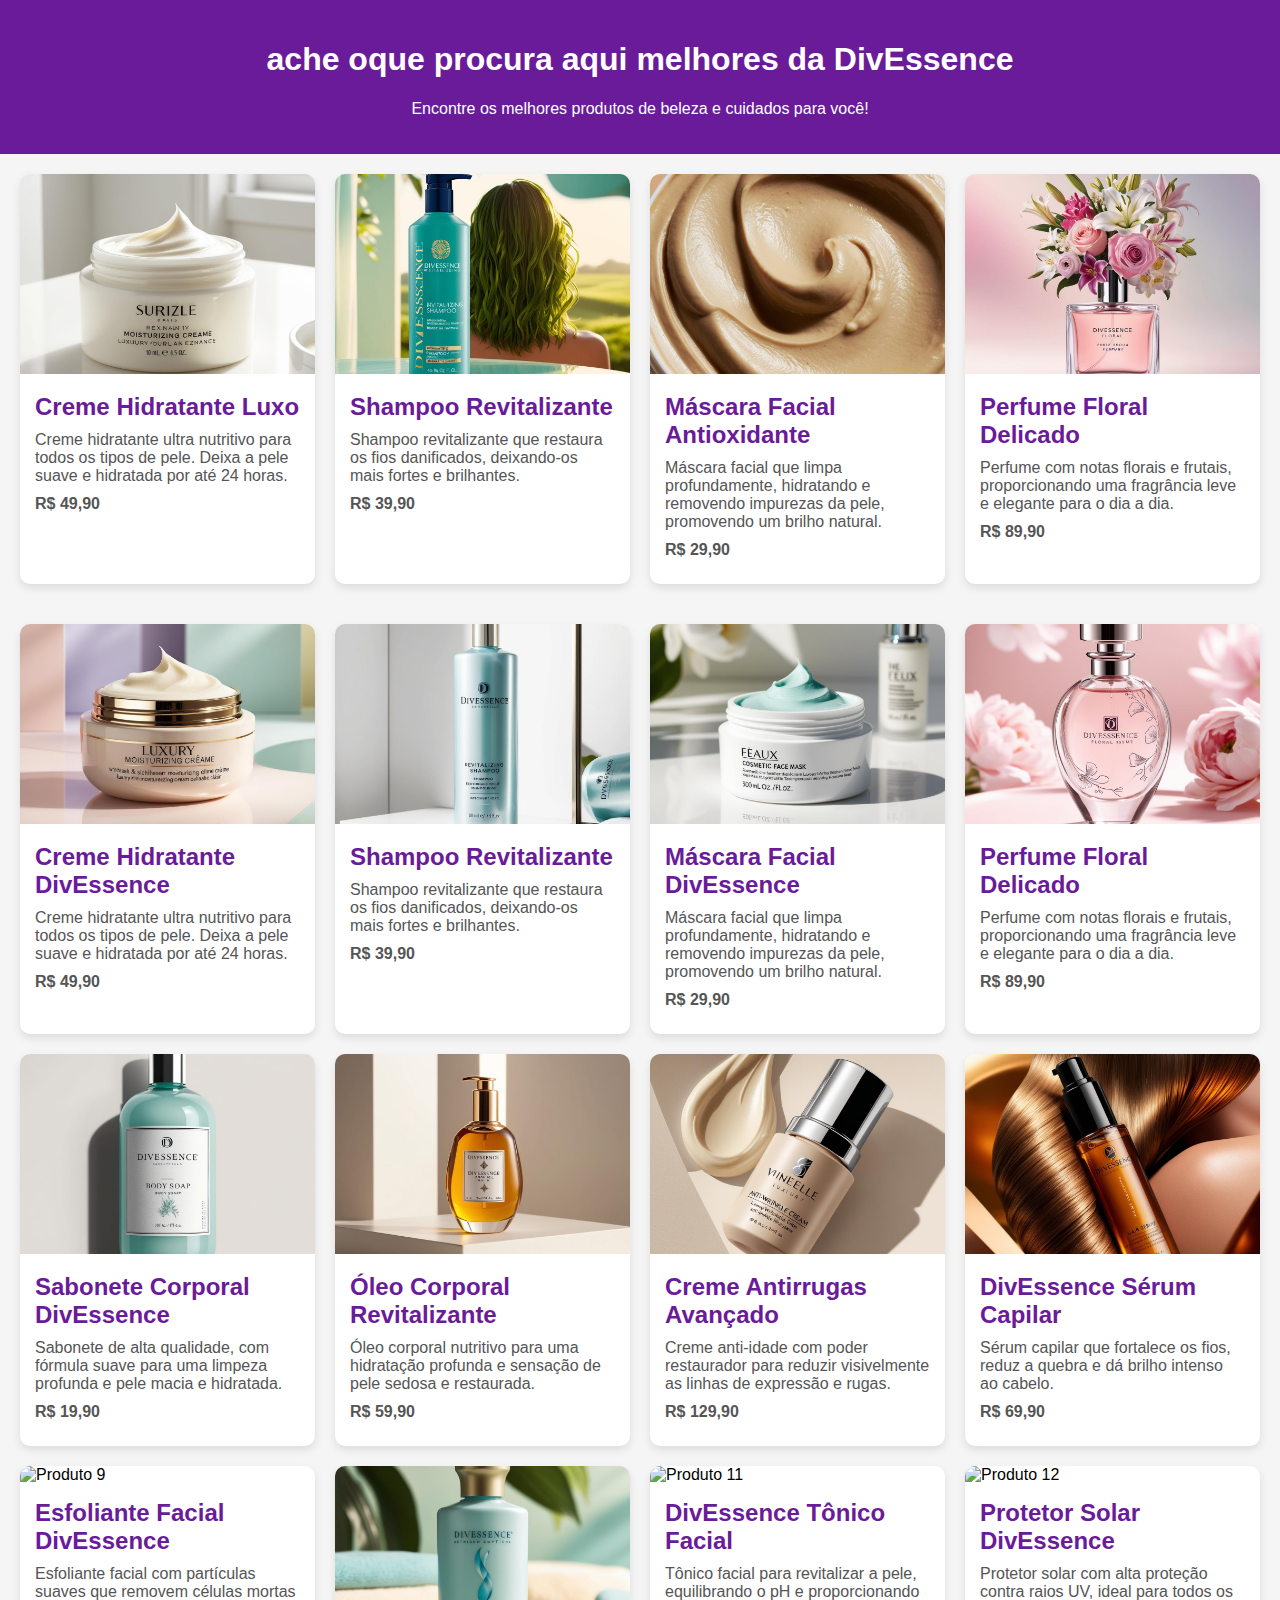
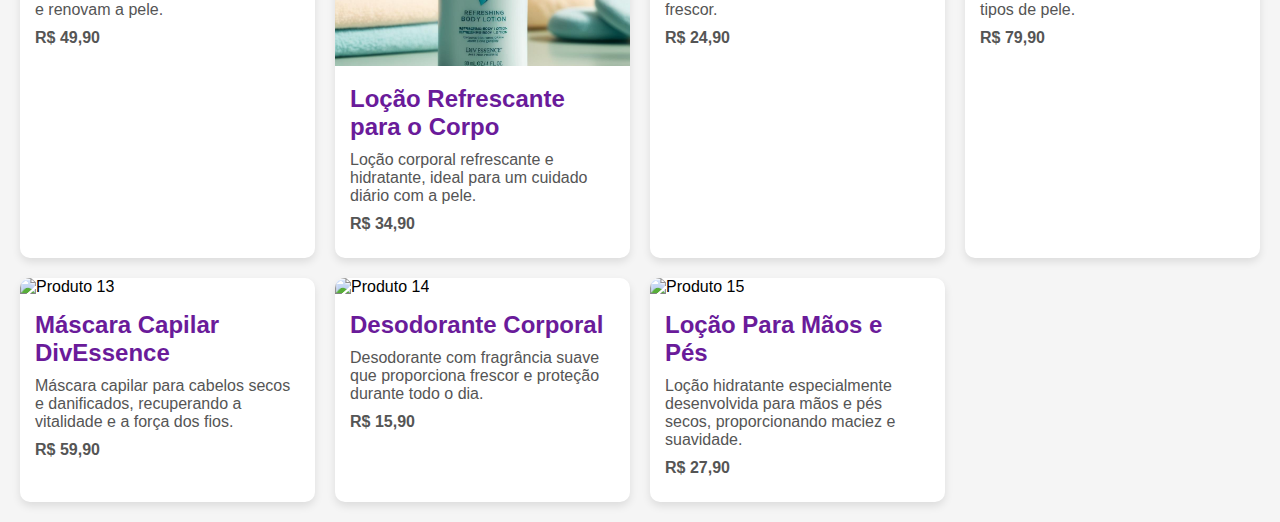
==== index.html @ b7a578e5 "DivEssence" ====
<!DOCTYPE html>
<html lang="en">
<head>
    <meta charset="UTF-8">
    <meta name="viewport" content="width=device-width, initial-scale=1.0">
    <title>Document</title>
</head>
<body>
    <!DOCTYPE html>
<html lang="pt-br">
<head>
    <meta charset="UTF-8">
    <meta name="viewport" content="width=device-width, initial-scale=1.0">
    <title>DIVE DivEssence</title>
    <style>
        body {
            font-family: Arial, sans-serif;
            margin: 0;
            padding: 0;
            background-color: #f5f5f5;
        }
        header {
            background-color: #6a1b9a;
            color: white;
            padding: 20px;
            text-align: center;
        }
        .catalogo-container {
            display: grid;
            grid-template-columns: repeat(auto-fill, minmax(250px, 1fr));
            gap: 20px;
            padding: 20px;
        }
        .produto {
            background-color: white;
            border-radius: 10px;
            box-shadow: 0 4px 8px rgba(0, 0, 0, 0.1);
            overflow: hidden;
            transition: transform 0.3s ease;
        }
        .produto:hover {
            transform: translateY(-10px);
        }
        .produto img {
            width: 100%;
            height: 200px;
            object-fit: cover;
        }
        .produto-info {
            padding: 15px;
        }
        .produto-info h3 {
            margin: 0;
            font-size: 1.5em;
            color: #6a1b9a;
        }
        .produto-info p {
            color: #555;
            font-size: 1em;
            margin: 10px 0;
        }
        .preco {
            font-size: 1.2em;
            font-weight: bold;
            color: #e91e63;
        }
    </style>
</head>
<body>

<header>
    <h1>ache oque procura aqui melhores da DivEssence</h1>
    <p>Encontre os melhores produtos de beleza e cuidados para você!</p>
</header>

<div class="catalogo-container">
    <!-- Produto 1 -->
    <div class="produto">
        <img src="crme para pele .jpg" alt="Produto 1">
        <div class="produto-info">
            <h3>Creme Hidratante Luxo</h3>
            <p>Creme hidratante ultra nutritivo para todos os tipos de pele. Deixa a pele suave e hidratada por até 24 horas.</p>
            <p class="preco">R$ 49,90</p>
        </div>
    </div>

    <!-- Produto 2 -->
    <div class="produto">
        <img src="kfc.jpg" alt="Produto 2">
        <div class="produto-info">
            <h3>Shampoo Revitalizante</h3>
            <p>Shampoo revitalizante que restaura os fios danificados, deixando-os mais fortes e brilhantes.</p>
            <p class="preco">R$ 39,90</p>
        </div>
    </div>

    <!-- Produto 3 -->
    <div class="produto">
        <img src="mascara fc.jpg" alt="Produto 3">
        <div class="produto-info">
            <h3>Máscara Facial Antioxidante</h3>
            <p>Máscara facial que limpa profundamente, hidratando e removendo impurezas da pele, promovendo um brilho natural.</p>
            <p class="preco">R$ 29,90</p>
        </div>
    </div>

    <!-- Produto 4 -->
    <div class="produto">
        <img src="gpz.jpg" alt="Produto 4">
        <div class="produto-info">
            <h3>Perfume Floral Delicado</h3>
            <p>Perfume com notas florais e frutais, proporcionando uma fragrância leve e elegante para o dia a dia.</p>
            <p class="preco">R$ 89,90</p>
        </div>
    </div>
</div>
<!DOCTYPE html>

<head>
    <meta charset="UTF-8">
    <meta name="viewport" content="width=device-width, initial-scale=1.0">
    <title>DivEssence - Catálogo</title>
    <style>
        body {
            font-family: Arial, sans-serif;
            margin: 0;
            padding: 0;
            background-color: #f5f5f5;
        }
        header {
            background-color: #6a1b9a;
            color: white;
            padding: 20px;
            text-align: center;
        }
        .catalogo-container {
            display: grid;
            grid-template-columns: repeat(auto-fill, minmax(250px, 1fr));
            gap: 20px;
            padding: 20px;
        }
        .produto {
            background-color: white;
            border-radius: 10px;
            box-shadow: 0 4px 8px rgba(0, 0, 0, 0.1);
            overflow: hidden;
            transition: transform 0.3s ease;
        }
        .produto:hover {
            transform: translateY(-10px);
        }
        .produto img {
            width: 100%;
            height: 200px;
            object-fit: cover;
        }
        .produto-info {
            padding: 15px;
        }
        .produto-info h3 {
            margin: 0;
            font-size: 1.5em;
            color: #6a1b9a;
        }
        .produto-info p {
            color: #555;
            font-size: 1em;
            margin: 10px 0;
        }
        .preco {
            font-size: 1.2em;
            font-weight: bold;
            color: #e91e63;
        }
    </style>
</head>
<body>


<div class="catalogo-container">
    <!-- Produto 1 -->
    <div class="produto">
        <img src="creme de pele.jpg" alt="Produto 1">
        <div class="produto-info">
            <h3>Creme Hidratante DivEssence</h3>
            <p>Creme hidratante ultra nutritivo para todos os tipos de pele. Deixa a pele suave e hidratada por até 24 horas.</p>
            <p class="preco">R$ 49,90</p>
        </div>
    </div>

    <!-- Produto 2 -->
    <div class="produto">
        <img src="shampoo.jpg" alt="Produto 2">
        <div class="produto-info">
            <h3>Shampoo Revitalizante</h3>
            <p>Shampoo revitalizante que restaura os fios danificados, deixando-os mais fortes e brilhantes.</p>
            <p class="preco">R$ 39,90</p>
        </div>
    </div>

    <!-- Produto 3 -->
    <div class="produto">
        <img src="gp.jpg" alt="Produto 3">
        <div class="produto-info">
            <h3>Máscara Facial DivEssence</h3>
            <p>Máscara facial que limpa profundamente, hidratando e removendo impurezas da pele, promovendo um brilho natural.</p>
            <p class="preco">R$ 29,90</p>
        </div>
    </div>

    <!-- Produto 4 -->
    <div class="produto">
        <img src="perfum.jpg" alt="Produto 4">
        <div class="produto-info">
            <h3>Perfume Floral Delicado</h3>
            <p>Perfume com notas florais e frutais, proporcionando uma fragrância leve e elegante para o dia a dia.</p>
            <p class="preco">R$ 89,90</p>
        </div>
    </div>

    <!-- Produto 5 -->
    <div class="produto">
        <img src="soap dive.jpg" alt="Produto 5">
        <div class="produto-info">
            <h3>Sabonete Corporal DivEssence</h3>
            <p>Sabonete de alta qualidade, com fórmula suave para uma limpeza profunda e pele macia e hidratada.</p>
            <p class="preco">R$ 19,90</p>
        </div>
    </div>

    <!-- Produto 6 -->
    <div class="produto">
        <img src="óleo .jpg" alt="Produto 6">
        <div class="produto-info">
            <h3>Óleo Corporal Revitalizante</h3>
            <p>Óleo corporal nutritivo para uma hidratação profunda e sensação de pele sedosa e restaurada.</p>
            <p class="preco">R$ 59,90</p>
        </div>
    </div>

    <!-- Produto 7 -->
    <div class="produto">
        <img src="ruga .jpg" alt="Produto 7">
        <div class="produto-info">
            <h3>Creme Antirrugas Avançado</h3>
            <p>Creme anti-idade com poder restaurador para reduzir visivelmente as linhas de expressão e rugas.</p>
            <p class="preco">R$ 129,90</p>
        </div>
    </div>

    <!-- Produto 8 -->
    <div class="produto">
        <img src="sérum cp.jpg" alt="Produto 8">
        <div class="produto-info">
            <h3>DivEssence Sérum Capilar</h3>
            <p>Sérum capilar que fortalece os fios, reduz a quebra e dá brilho intenso ao cabelo.</p>
            <p class="preco">R$ 69,90</p>
        </div>
    </div>

    <!-- Produto 9 -->
    <div class="produto">
        <img src="" alt="Produto 9">
        <div class="produto-info">
            <h3>Esfoliante Facial DivEssence</h3>
            <p>Esfoliante facial com partículas suaves que removem células mortas e renovam a pele.</p>
            <p class="preco">R$ 49,90</p>
        </div>
    </div>

    <!-- Produto 10 -->
    <div class="produto">
        <img src="refrescante.jpg" alt="Produto 10">
        <div class="produto-info">
            <h3>Loção Refrescante para o Corpo</h3>
            <p>Loção corporal refrescante e hidratante, ideal para um cuidado diário com a pele.</p>
            <p class="preco">R$ 34,90</p>
        </div>
    </div>

    <!-- Produto 11 -->
    <div class="produto">
        <img src="https://via.placeholder.com/300x200" alt="Produto 11">
        <div class="produto-info">
            <h3>DivEssence Tônico Facial</h3>
            <p>Tônico facial para revitalizar a pele, equilibrando o pH e proporcionando frescor.</p>
            <p class="preco">R$ 24,90</p>
        </div>
    </div>

    <!-- Produto 12 -->
    <div class="produto">
        <img src="https://via.placeholder.com/300x200" alt="Produto 12">
        <div class="produto-info">
            <h3>Protetor Solar DivEssence</h3>
            <p>Protetor solar com alta proteção contra raios UV, ideal para todos os tipos de pele.</p>
            <p class="preco">R$ 79,90</p>
        </div>
    </div>

    <!-- Produto 13 -->
    <div class="produto">
        <img src="https://via.placeholder.com/300x200" alt="Produto 13">
        <div class="produto-info">
            <h3>Máscara Capilar DivEssence</h3>
            <p>Máscara capilar para cabelos secos e danificados, recuperando a vitalidade e a força dos fios.</p>
            <p class="preco">R$ 59,90</p>
        </div>
    </div>

    <!-- Produto 14 -->
    <div class="produto">
        <img src="https://via.placeholder.com/300x200" alt="Produto 14">
        <div class="produto-info">
            <h3>Desodorante Corporal</h3>
            <p>Desodorante com fragrância suave que proporciona frescor e proteção durante todo o dia.</p>
            <p class="preco">R$ 15,90</p>
        </div>
    </div>

    <!-- Produto 15 -->
    <div class="produto">
        <img src="https://via.placeholder.com/300x200" alt="Produto 15">
        <div class="produto-info">
            <h3>Loção Para Mãos e Pés</h3>
            <p>Loção hidratante especialmente desenvolvida para mãos e pés secos, proporcionando maciez e suavidade.</p>
            <p class="preco">R$ 27,90</p>
        </div>
    </div>

</div>

</body>
</html>

</body>
</html>
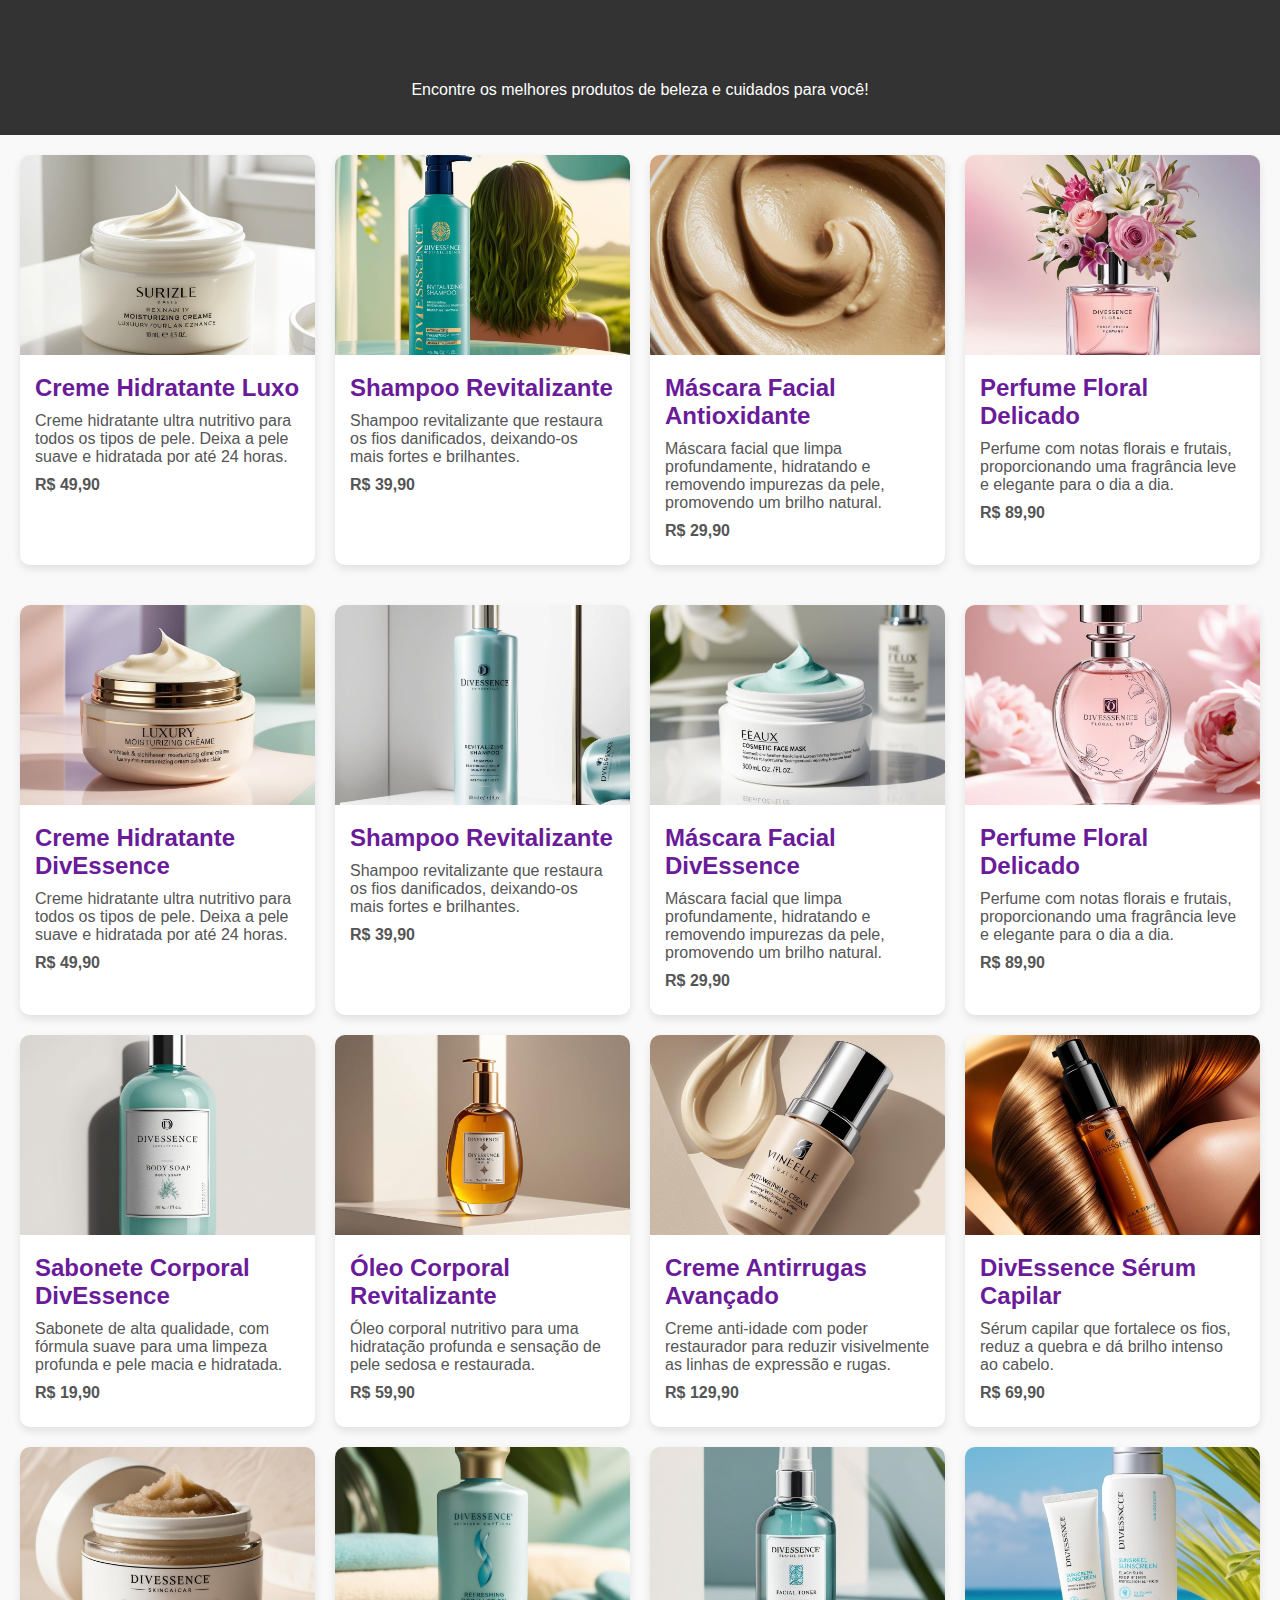
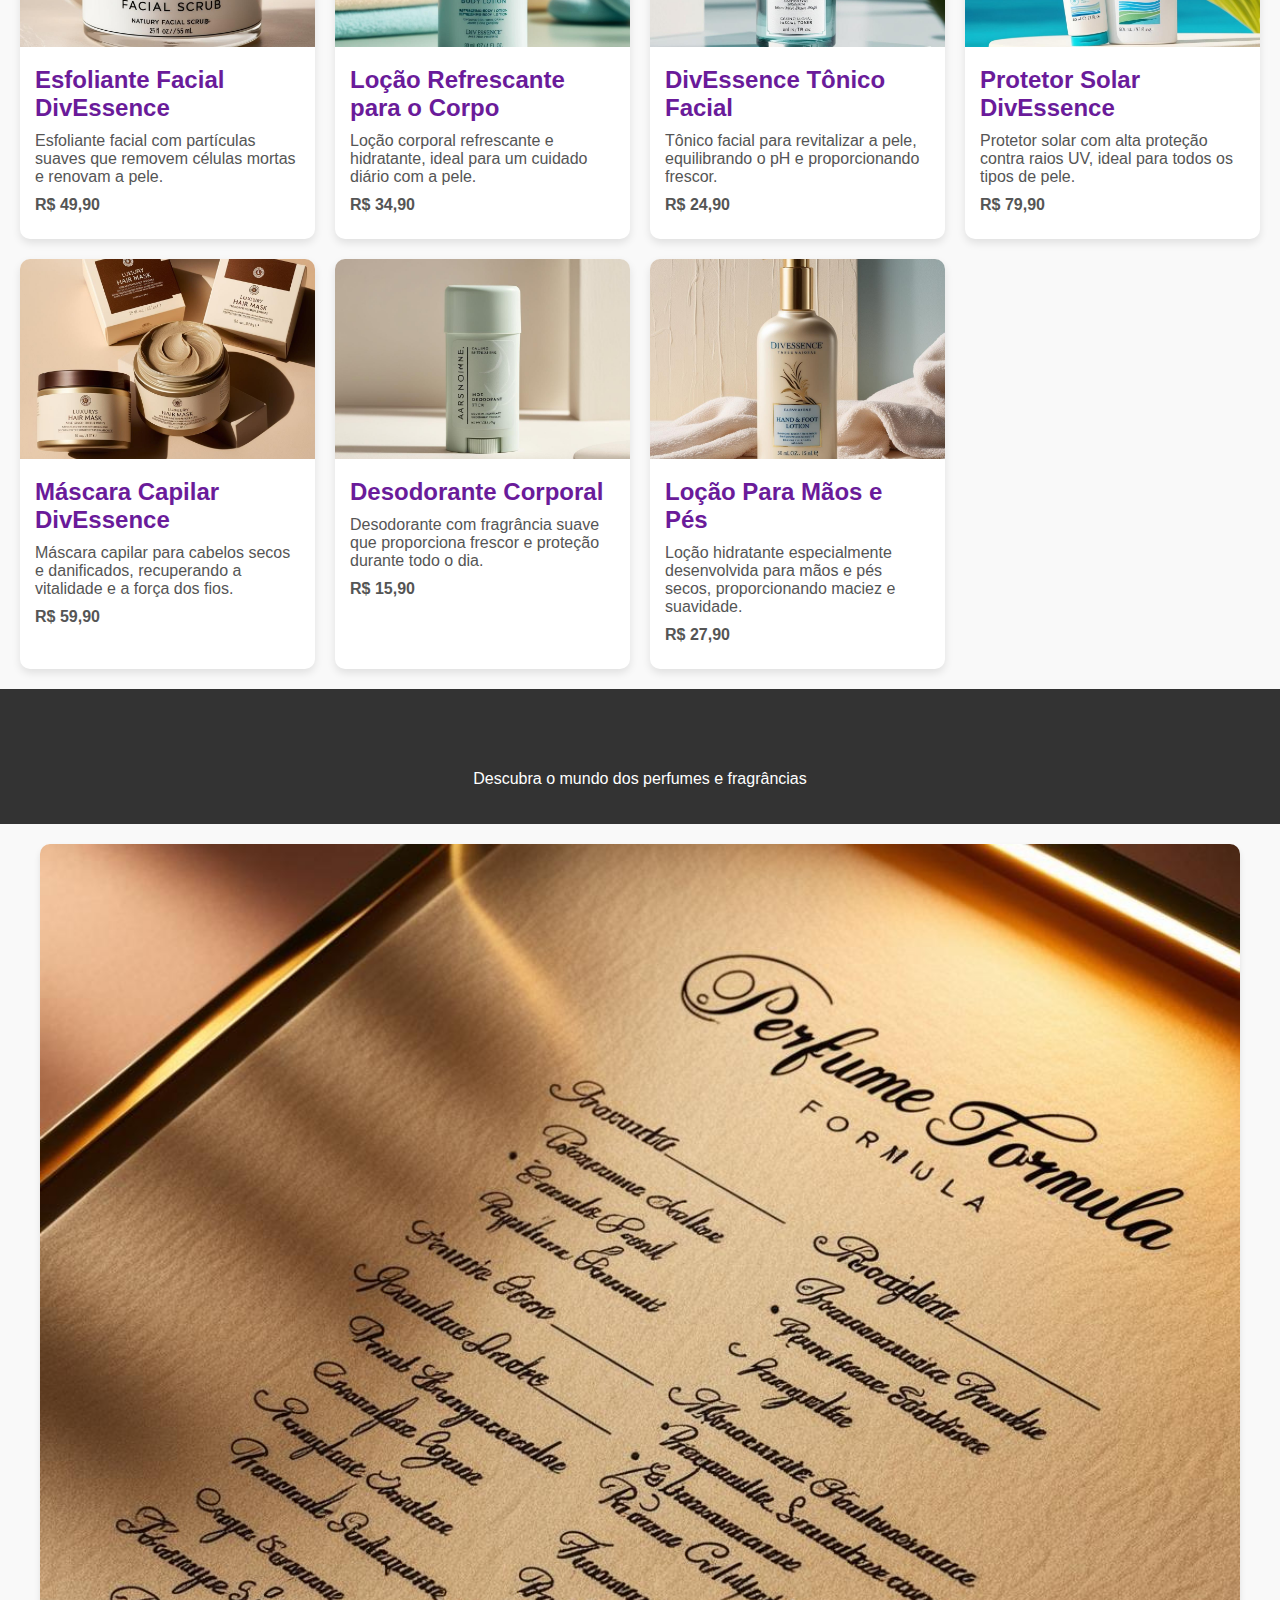
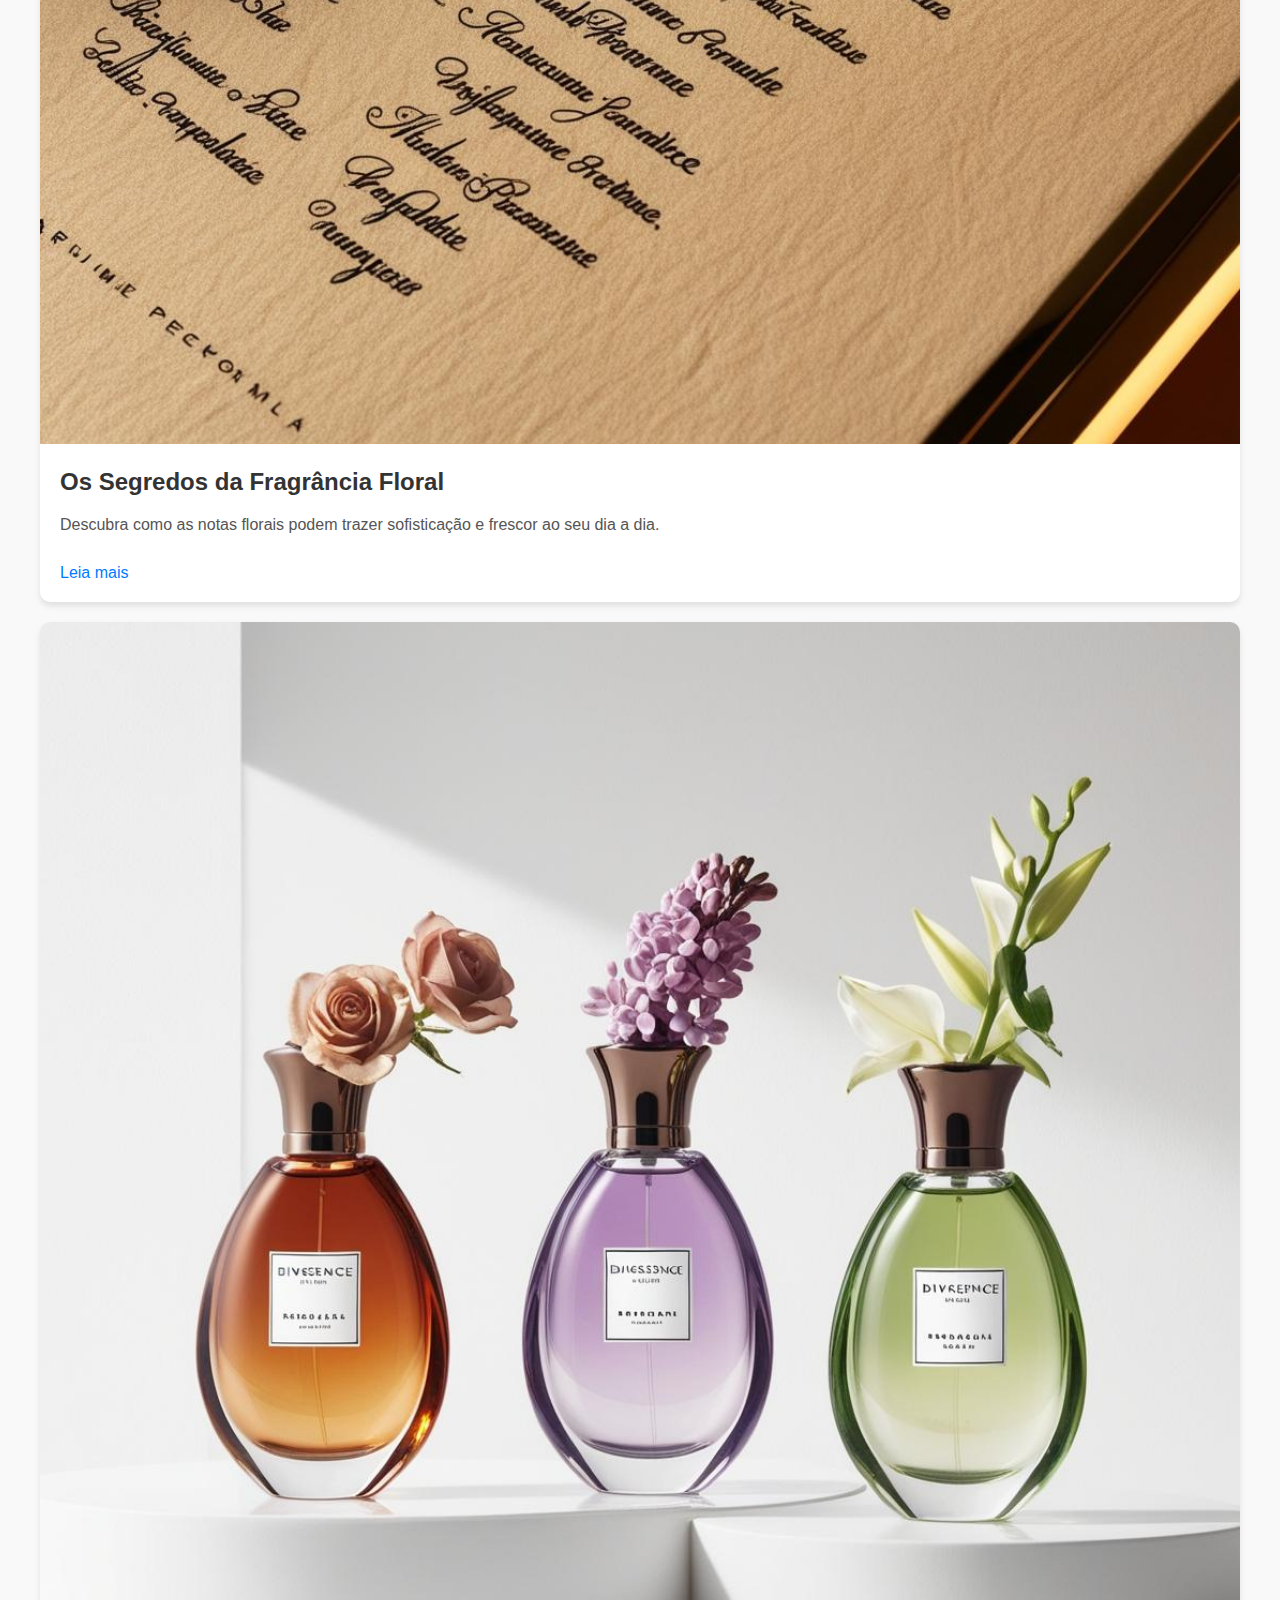
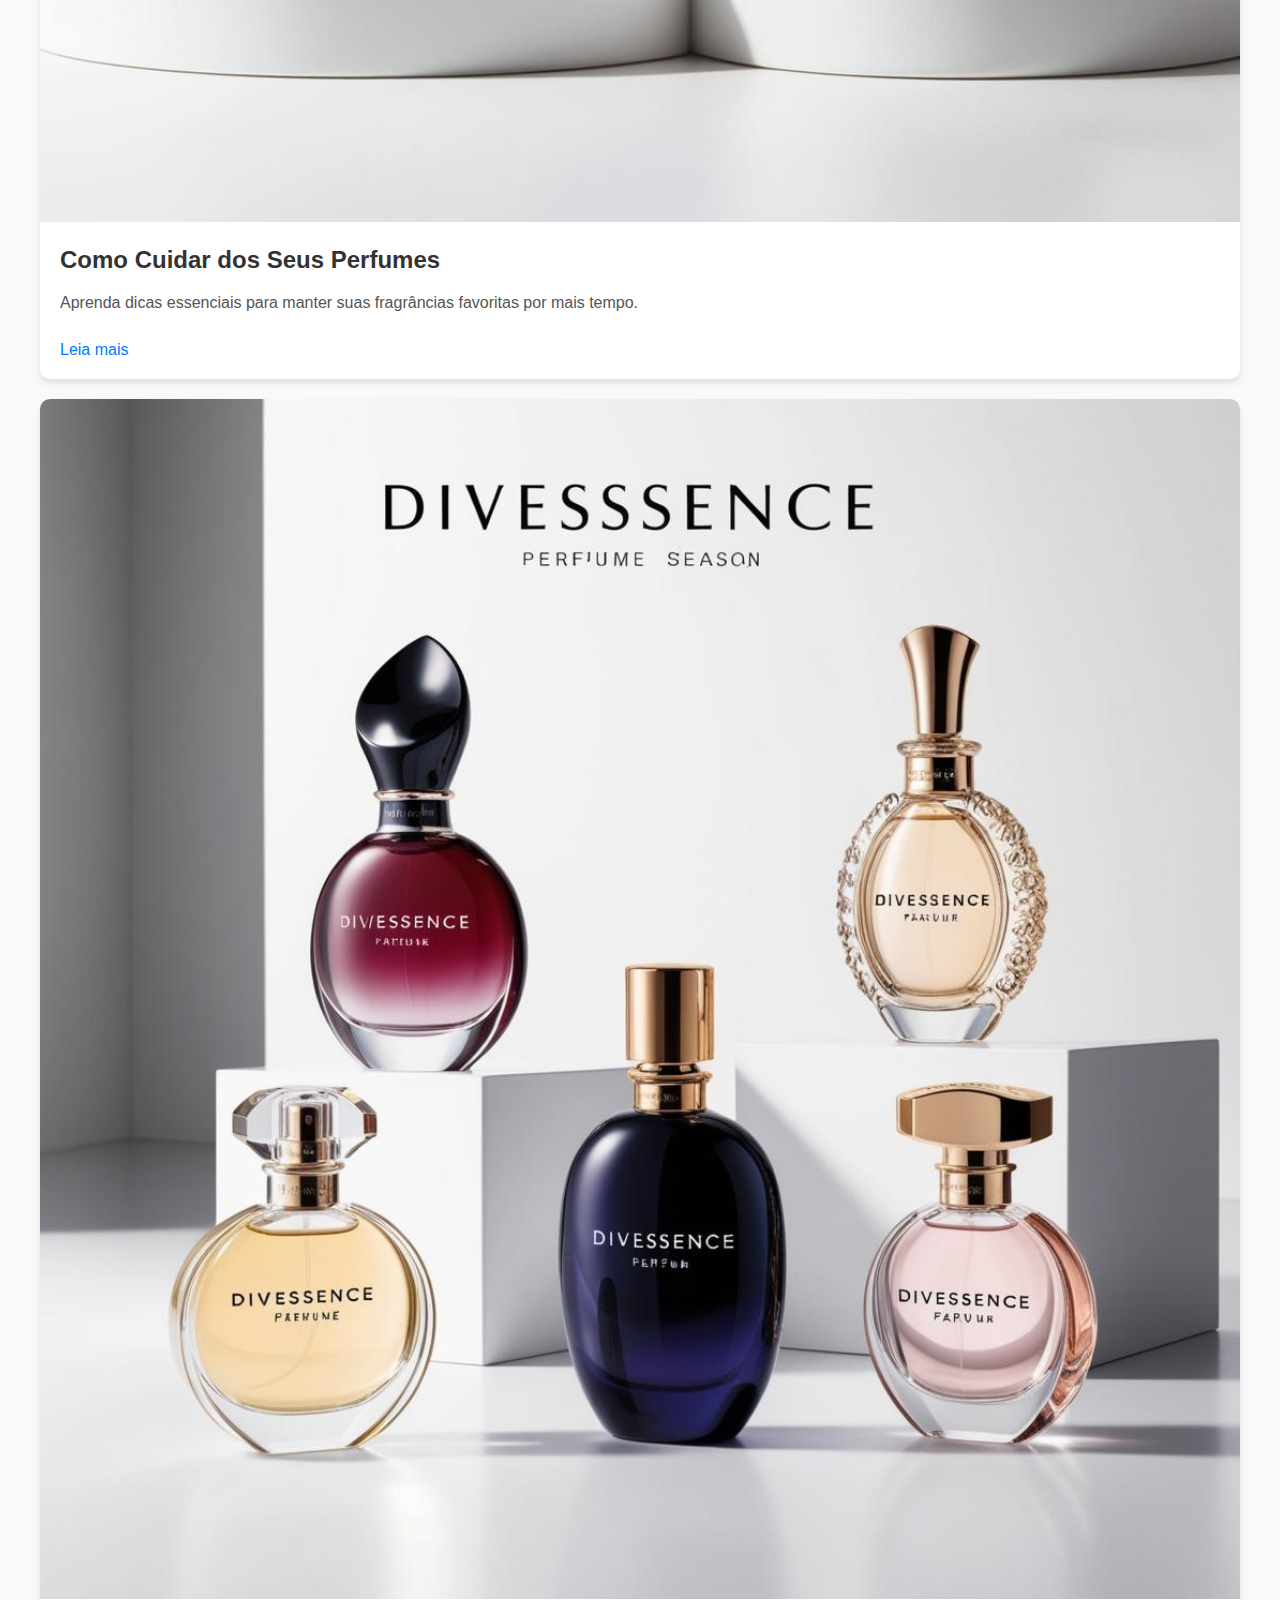
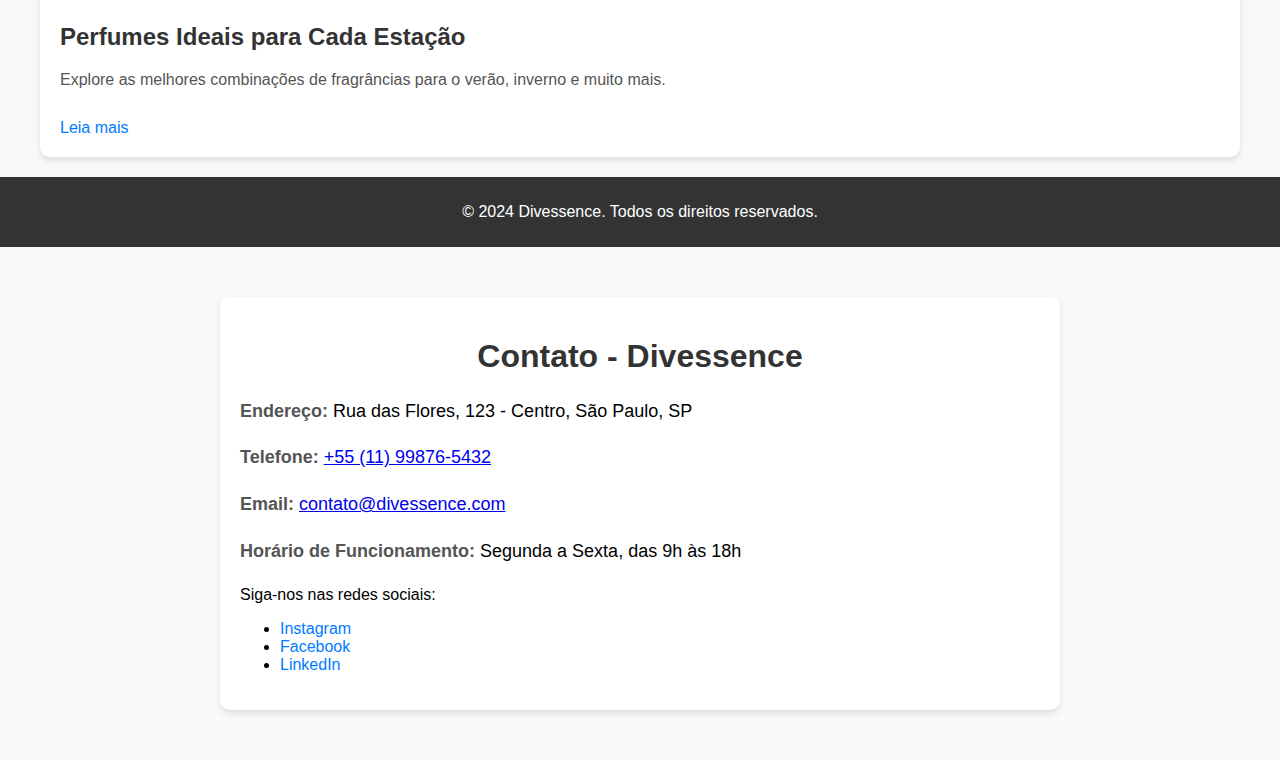
==== commit 8200c193: "Add files via upload" ====
--- a/index.html
+++ b/index.html
@@ -12,6 +12,7 @@
     <meta charset="UTF-8">
     <meta name="viewport" content="width=device-width, initial-scale=1.0">
     <title>DIVE DivEssence</title>
+    <meta name="description" content="esta pagina contem informações basicas sobre este site">
     <style>
         body {
             font-family: Arial, sans-serif;
@@ -120,6 +121,7 @@
     <meta charset="UTF-8">
     <meta name="viewport" content="width=device-width, initial-scale=1.0">
     <title>DivEssence - Catálogo</title>
+    <meta name="description" content="esta pagina contem informações basicas sobre este site">
     <style>
         body {
             font-family: Arial, sans-serif;
@@ -260,7 +262,7 @@
 
     <!-- Produto 9 -->
     <div class="produto">
-        <img src="" alt="Produto 9">
+        <img src="efoleante.jpg" alt="Produto 9">
         <div class="produto-info">
             <h3>Esfoliante Facial DivEssence</h3>
             <p>Esfoliante facial com partículas suaves que removem células mortas e renovam a pele.</p>
@@ -280,7 +282,7 @@
 
     <!-- Produto 11 -->
     <div class="produto">
-        <img src="https://via.placeholder.com/300x200" alt="Produto 11">
+        <img src="tonico.jpg" alt="Produto 11">
         <div class="produto-info">
             <h3>DivEssence Tônico Facial</h3>
             <p>Tônico facial para revitalizar a pele, equilibrando o pH e proporcionando frescor.</p>
@@ -290,7 +292,7 @@
 
     <!-- Produto 12 -->
     <div class="produto">
-        <img src="https://via.placeholder.com/300x200" alt="Produto 12">
+        <img src="protetor.jpg" alt="Produto 12">
         <div class="produto-info">
             <h3>Protetor Solar DivEssence</h3>
             <p>Protetor solar com alta proteção contra raios UV, ideal para todos os tipos de pele.</p>
@@ -300,7 +302,7 @@
 
     <!-- Produto 13 -->
     <div class="produto">
-        <img src="https://via.placeholder.com/300x200" alt="Produto 13">
+        <img src="mascara capilar.jpg" alt="Produto 13">
         <div class="produto-info">
             <h3>Máscara Capilar DivEssence</h3>
             <p>Máscara capilar para cabelos secos e danificados, recuperando a vitalidade e a força dos fios.</p>
@@ -310,7 +312,7 @@
 
     <!-- Produto 14 -->
     <div class="produto">
-        <img src="https://via.placeholder.com/300x200" alt="Produto 14">
+        <img src="desodorante.jpg" alt="Produto 14">
         <div class="produto-info">
             <h3>Desodorante Corporal</h3>
             <p>Desodorante com fragrância suave que proporciona frescor e proteção durante todo o dia.</p>
@@ -320,7 +322,7 @@
 
     <!-- Produto 15 -->
     <div class="produto">
-        <img src="https://via.placeholder.com/300x200" alt="Produto 15">
+        <img src="loção.jpg" alt="Produto 15">
         <div class="produto-info">
             <h3>Loção Para Mãos e Pés</h3>
             <p>Loção hidratante especialmente desenvolvida para mãos e pés secos, proporcionando maciez e suavidade.</p>
@@ -328,10 +330,188 @@
         </div>
     </div>
 
+</div><!DOCTYPE html>
+<html lang="pt-BR">
+<head>
+    <meta charset="UTF-8">
+    <meta name="viewport" content="width=device-width, initial-scale=1.0">
+    <title>Blog Divessence</title>
+    <meta name="description" content="esta pagina contem informações basicas sobre este site">
+    <style>
+        body {
+            font-family: Arial, sans-serif;
+            margin: 0;
+            padding: 0;
+            background-color: #f9f9f9;
+        }
+        header {
+            background-color: #333;
+            color: #fff;
+            padding: 20px 0;
+            text-align: center;
+        }
+        header h1 {
+            margin: 0;
+            font-size: 2.5rem;
+        }
+        .container {
+            max-width: 1200px;
+            margin: 20px auto;
+            padding: 0 15px;
+        }
+        .post {
+            background: #fff;
+            border-radius: 10px;
+            box-shadow: 0 4px 6px rgba(0, 0, 0, 0.1);
+            margin-bottom: 20px;
+            overflow: hidden;
+        }
+        .post img {
+            width: 100%;
+            height: auto;
+        }
+        .post-content {
+            padding: 20px;
+        }
+        .post-content h2 {
+            margin: 0 0 10px;
+            color: #333;
+        }
+        .post-content p {
+            color: #555;
+            line-height: 1.6;
+        }
+        .post-content a {
+            display: inline-block;
+            margin-top: 10px;
+            color: #007BFF;
+            text-decoration: none;
+        }
+        .post-content a:hover {
+            text-decoration: underline;
+        }
+        footer {
+            text-align: center;
+            padding: 10px 0;
+            background: #333;
+            color: #fff;
+            margin-top: 20px;
+        }
+    </style>
+</head>
+<body>
+
+<header>
+    <h1>Blog Divessence</h1>
+    <p>Descubra o mundo dos perfumes e fragrâncias</p>
+</header>
+
+<div class="container">
+    <!-- Post 1 -->
+    <div class="post">
+        <img src="formula src.jpg" alt="Fragrância Floral">
+        <div class="post-content">
+            <h2>Os Segredos da Fragrância Floral</h2>
+            <p>Descubra como as notas florais podem trazer sofisticação e frescor ao seu dia a dia.</p>
+            <a href="#">Leia mais</a>
+        </div>
+    </div>
+
+    <!-- Post 2 -->
+    <div class="post">
+        <img src="florais nt.jpg" alt="Cuidados com Perfumes">
+        <div class="post-content">
+            <h2>Como Cuidar dos Seus Perfumes</h2>
+            <p>Aprenda dicas essenciais para manter suas fragrâncias favoritas por mais tempo.</p>
+            <a href="#">Leia mais</a>
+        </div>
+    </div>
+
+    <!-- Post 3 -->
+    <div class="post">
+        <img src="estação .jpg" alt="Perfumes e Estações">
+        <div class="post-content">
+            <h2>Perfumes Ideais para Cada Estação</h2>
+            <p>Explore as melhores combinações de fragrâncias para o verão, inverno e muito mais.</p>
+            <a href="#">Leia mais</a>
+        </div>
+    </div>
 </div>
+
+<footer>
+    <p>&copy; 2024 Divessence. Todos os direitos reservados.</p>
+</footer>
 
 </body>
 </html>
 
+<!DOCTYPE html>
+<html lang="pt-BR">
+<head>
+    <meta charset="UTF-8">
+    <meta name="viewport" content="width=device-width, initial-scale=1.0">
+    <title>Contato - Divessence</title>
+    <meta name="description" content="esta pagina contem informações basicas sobre este site">
+    <style>
+        body {
+            font-family: Arial, sans-serif;
+            margin: 0;
+            padding: 0;
+            background-color: #f9f9f9;
+        }
+        .contact-section {
+            max-width: 800px;
+            margin: 50px auto;
+            background: #fff;
+            border-radius: 10px;
+            box-shadow: 0 4px 6px rgba(0, 0, 0, 0.1);
+            padding: 20px;
+        }
+        h1 {
+            text-align: center;
+            color: #333;
+        }
+        .contact-info {
+            margin: 20px 0;
+            font-size: 18px;
+            line-height: 1.6;
+        }
+        .contact-info span {
+            font-weight: bold;
+            color: #555;
+        }
+        .contact-links a {
+            text-decoration: none;
+            color: #007BFF;
+        }
+        .contact-links a:hover {
+            text-decoration: underline;
+        }
+    </style>
+</head>
+<body>
+    <div class="contact-section">
+        <h1>Contato - Divessence</h1>
+        <div class="contact-info">
+            <p><span>Endereço:</span> Rua das Flores, 123 - Centro, São Paulo, SP</p>
+            <p><span>Telefone:</span> <a href="tel:+5511998765432">+55 (11) 99876-5432</a></p>
+            <p><span>Email:</span> <a href="mailto:contato@divessence.com">contato@divessence.com</a></p>
+            <p><span>Horário de Funcionamento:</span> Segunda a Sexta, das 9h às 18h</p>
+        </div>
+        <div class="contact-links">
+            <p>Siga-nos nas redes sociais:</p>
+            <ul>
+                <li><a href="https://www.instagram.com/divessence" target="_blank">Instagram</a></li>
+                <li><a href="https://www.facebook.com/divessence" target="_blank">Facebook</a></li>
+                <li><a href="https://www.linkedin.com/company/divessence" target="_blank">LinkedIn</a></li>
+            </ul>
+        </div>
+    </div>
+</body>
+</html>
+
+</body>
+</html>
+
 </body>
 </html>